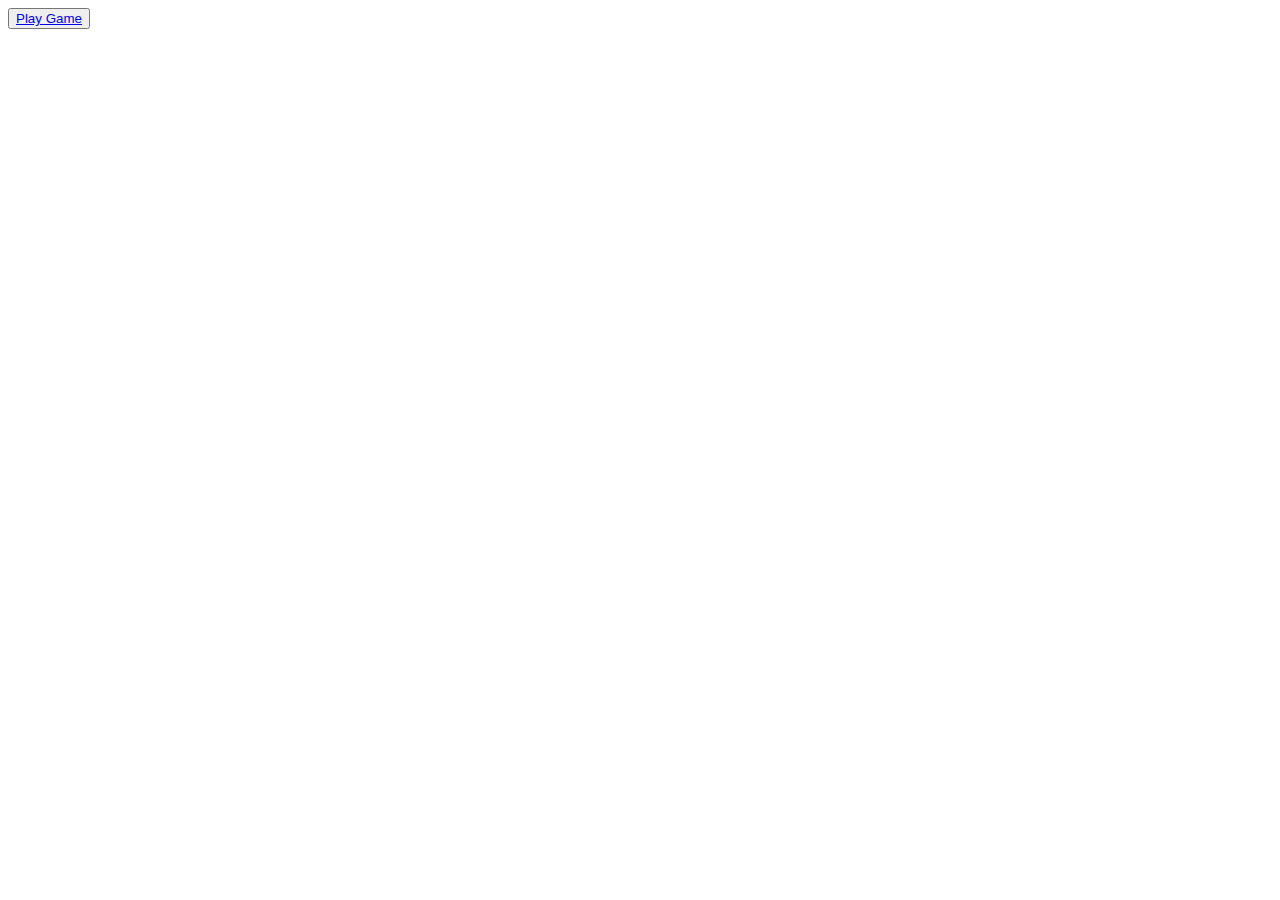
==== playgame.html @ e656f5f7 "I added a play game html page with a button and links to the playgame.css" ====
<!DOCTYPE html>
<html lang="en">
<head>
    <meta charset="UTF-8">
    <meta http-equiv="X-UA-Compatible" content="IE=edge">
    <meta name="viewport" content="width=device-width, initial-scale=1.0">
    <title>Play Game</title>
    <link href="asset/CSS/playgame.css" rel="stylesheet" type="text/css">
</head>
<body>
     <button id="playGamebutton"><a href="index.html">Play Game</a></button>
     <script> src="asset/JavaScript/interactivity.js"</script>
</body>
</html>
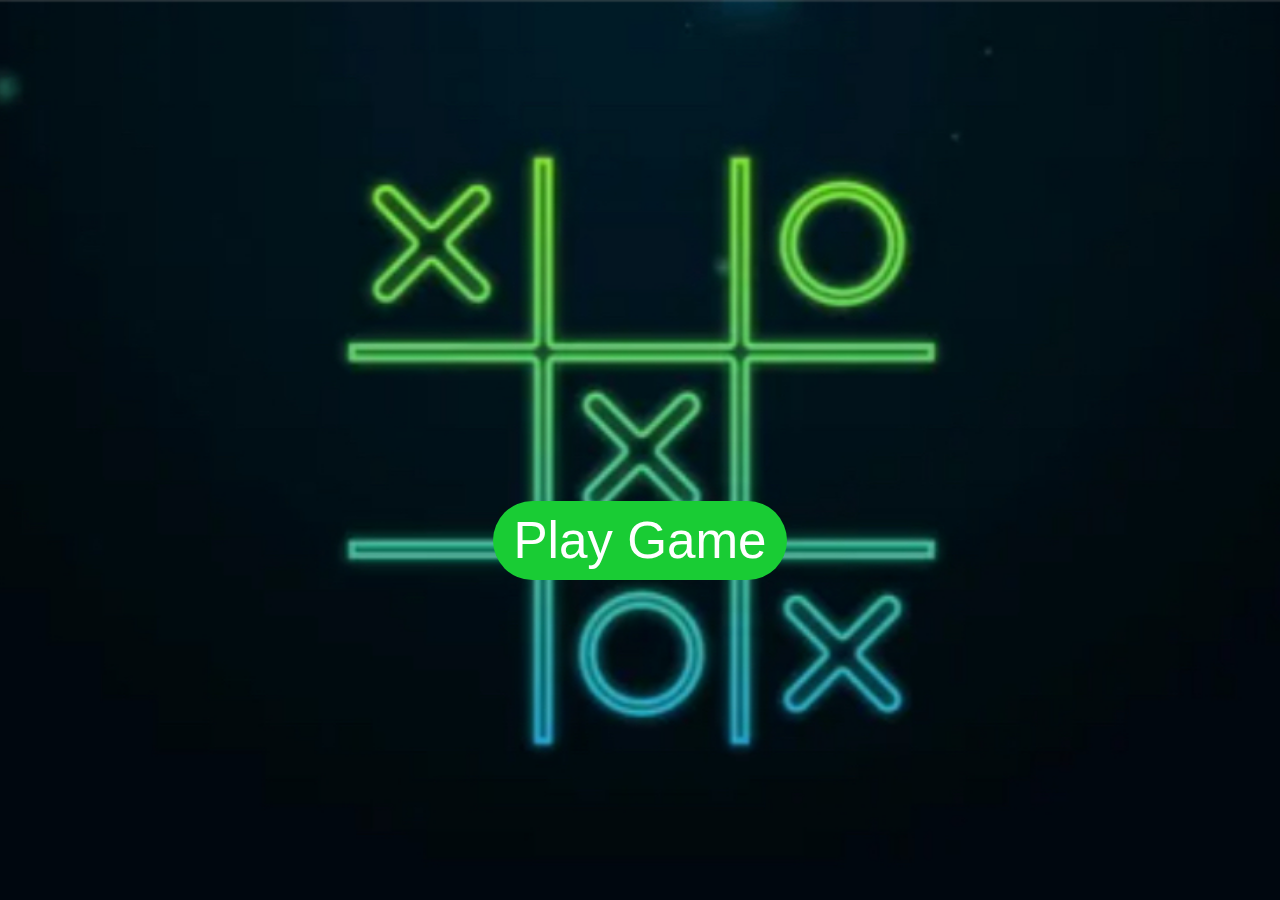
==== commit 53cc56b6: "I added my favicon links to this page" ====
--- a/playgame.html
+++ b/playgame.html
@@ -6,6 +6,10 @@
     <meta name="viewport" content="width=device-width, initial-scale=1.0">
     <title>Play Game</title>
     <link href="asset/CSS/playgame.css" rel="stylesheet" type="text/css">
+    <link rel="apple-touch-icon" sizes="180x180" href="asset/favicon_io (1)/apple-touch-icon.png">
+    <link rel="icon" type="image/png" sizes="32x32" href="asset/favicon_io (1)/favicon-32x32.png">
+    <link rel="icon" type="image/png" sizes="16x16" href="asset/favicon_io (1)/favicon-16x16.png">
+    <link rel="manifest" href="asset/favicon_io (1)/site.webmanifest">
 </head>
 <body>
      <button id="playGamebutton"><a href="index.html">Play Game</a></button>
--- a/asset/CSS/playgame.css
+++ b/asset/CSS/playgame.css
@@ -0,0 +1,50 @@
+*{
+    padding: 0;
+    margin: 0;
+    box-sizing: border-box;
+}
+
+body {
+    background-image: url("../images/play_game.jpg");
+    background-repeat: no-repeat;
+    background-size: cover; /* this ensure the image covers the entire viewport */
+    background-position: center; /* this centers the image within the viewport */
+    display: flex;
+    justify-content: center;
+    align-items: center;
+    flex-direction: column;
+    height: 100vh;
+    width:100vw;
+    margin: 0; /* Reset default body margin */
+}
+#playGamebutton {
+    padding: 10px 20px; /* Adjust padding using percentages */
+    font-size: 5vw; /* Adjust font size using viewport width units */
+    background-color: #19cc34;
+    color: white;
+    border: none;
+    border-radius: 100px;
+    text-decoration: none;
+    cursor: pointer;
+    margin-top: 20vh;
+}
+#playGamebutton:hover {
+    transform: translateY(-2px);
+}
+button a {
+    text-decoration: none;
+    color: white;
+}
+
+@media screen and  (min-width: 768px) {
+    #playGamebutton {
+      font-size: 4vw;            
+    }
+
+}
+@media screen and  (min-width: 1440px) {
+    #playGamebutton {
+      font-size: 3vw;       
+      padding:1rem;     
+    }
+}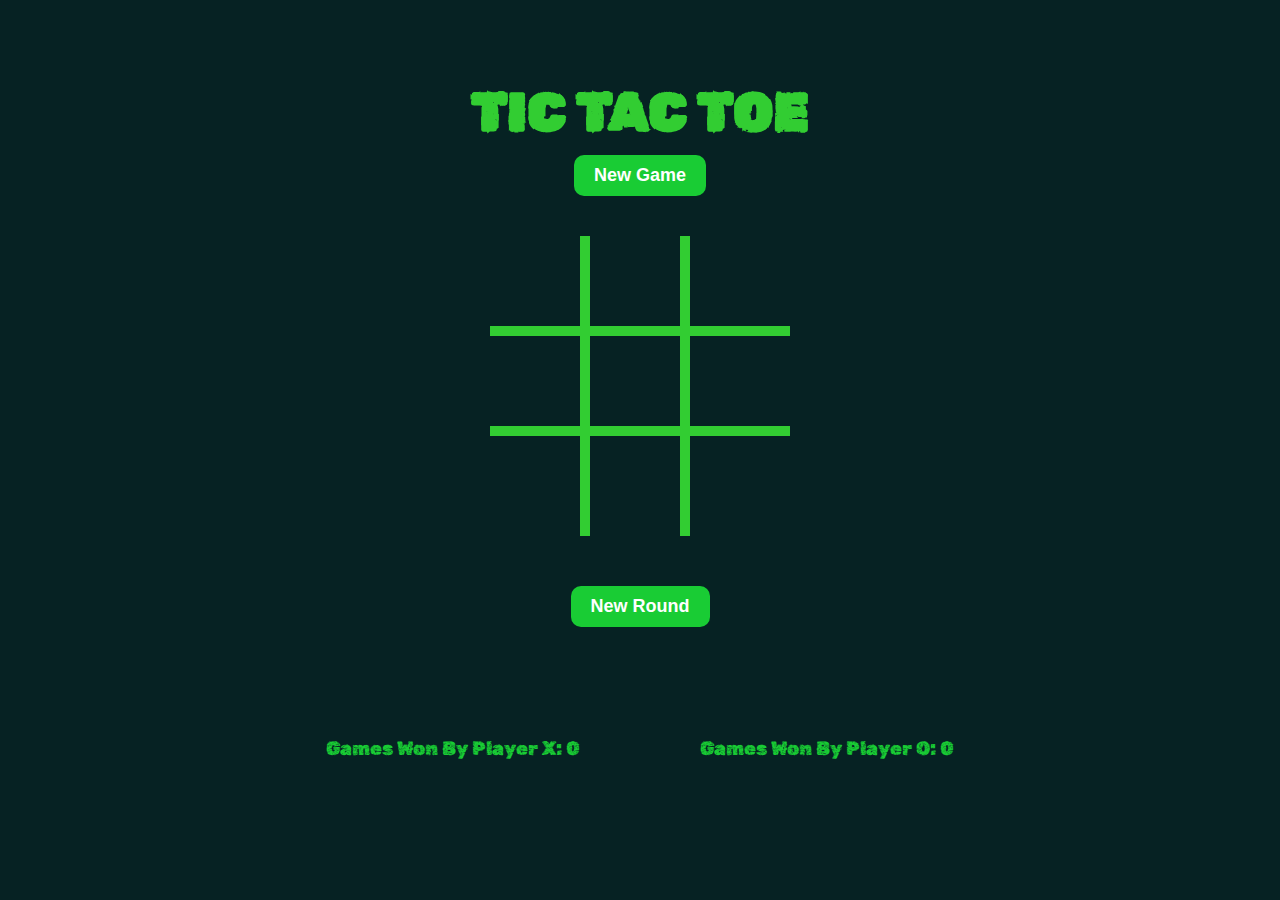
==== commit dd9aa00a: "I changed the names of the html files" ====
--- a/playgame.html
+++ b/playgame.html
@@ -2,17 +2,35 @@
 <html lang="en">
 <head>
     <meta charset="UTF-8">
-    <meta http-equiv="X-UA-Compatible" content="IE=edge">
     <meta name="viewport" content="width=device-width, initial-scale=1.0">
-    <title>Play Game</title>
-    <link href="asset/CSS/playgame.css" rel="stylesheet" type="text/css">
-    <link rel="apple-touch-icon" sizes="180x180" href="asset/favicon_io (1)/apple-touch-icon.png">
-    <link rel="icon" type="image/png" sizes="32x32" href="asset/favicon_io (1)/favicon-32x32.png">
-    <link rel="icon" type="image/png" sizes="16x16" href="asset/favicon_io (1)/favicon-16x16.png">
-    <link rel="manifest" href="asset/favicon_io (1)/site.webmanifest">
+    <title>Tic Tac Toe</title>
+    <link rel="stylesheet" href="asset/CSS/style.css" type="text/css">
+    <link rel="apple-touch-icon" sizes="180x180" href="asset/favicon_io/apple-touch-icon.png">
+    <link rel="icon" type="image/png" sizes="32x32" href="asset/favicon_io/favicon-32x32.png">
+    <link rel="icon" type="image/png" sizes="16x16" href="asset/favicon_io/favicon-16x16.png">
+    <link rel="manifest" href="asset/favicon_io/site.webmanifest">
 </head>
 <body>
-     <button id="playGamebutton"><a href="index.html">Play Game</a></button>
-     <script> src="asset/JavaScript/interactivity.js"</script>
+    <div class="container">
+        <h1 id="playerText">Tic Tac Toe</h1>
+        <button id="newgameBtn">New Game</button>  
+        <div class="gameboard">
+            <div class="box" id="0"></div>
+            <div class="box" id="1"></div>
+            <div class="box" id="2"></div>
+            <div class="box" id="3"></div>
+            <div class="box" id="4"></div>
+            <div class="box" id="5"></div>
+            <div class="box" id="6"></div>
+            <div class="box" id="7"></div>
+            <div class="box" id="8"></div>
+        </div>
+        <button id="restartBtn">New Round</button>
+        <div id="score">
+            <p>Games Won By Player X: <span id="playerXScore">0</span></p>
+            <p>Games Won By Player O: <span id="playerOScore">0</span></p>
+        </div>
+    </div>
+    <script src="asset/JavaScript/interactivity.js"></script>
 </body>
 </html>--- a/asset/CSS/style.css
+++ b/asset/CSS/style.css
@@ -0,0 +1,114 @@
+@import url('https://fonts.googleapis.com/css2?family=Rubik+Distressed&display=swap');
+
+*{
+    padding: 0;
+    margin: 0;
+    box-sizing: border-box;
+}
+
+:root {
+    --winning-blocks: #0f8120;
+}
+body {
+    background-color: #062223; /* this is to set body background color */
+    color: #0d585c;
+    font-family: Arial, sans-serif;
+    margin: 0; /* this is for removing default margin */
+    padding: 0; /* this is for removing default padding */
+    font-family: "Rubik Distressed",sans-serif;
+}
+
+.container {
+    padding: 20px;
+    min-height: 100vh; /* this baisically ensures the container fills the entire viewport height */
+    display: flex;
+    justify-content: center;
+    align-items: center;
+    flex-direction: column;
+    background-color: #062223; /* This match the body background color */
+}
+
+h1 {
+    font-size: 54px;
+    text-transform: uppercase;
+    color: limegreen;
+}
+
+.gameboard {
+    width: 300px;
+    display: flex;
+    flex-wrap: wrap;
+    margin-top: 40px;
+}
+
+.box {
+    height: 100px;
+    width: 100px;
+    display: flex;
+    align-items: center;
+    justify-content: center;
+    color: limegreen;
+    font-size: 100px;
+    border-right: 10px solid;
+    border-bottom: 10px solid;
+    font-family: "Rubik Distressed",sans-serif;
+}
+.box:nth-child(3n) {
+    border-right: none;
+}
+.box:nth-child(6) ~ .box {
+    border-bottom: none;
+} 
+
+.box:hover {
+    color:limegreen;
+    opacity: 0.75;
+} 
+
+button {
+    padding: 10px 20px;
+    border-radius: 10px;
+    background-color:#19cc34;
+    color: white;
+    font-size: 18px;
+    font-weight: 600;
+    margin-top: 10px;
+    border: none;
+}
+button:hover {
+    cursor: pointer;
+    transform: translate(-2px);
+}
+#restartBtn {
+    margin-top: 50px;
+ }
+ 
+#restartBtn {
+   margin-top: 50px;
+}
+
+#score {
+    margin-top: 50px;
+}
+
+p {
+    margin: 10px;
+    color: #19cc34;
+    font-size: larger;
+}
+@media  screen and  (min-width: 768px){
+    #score {
+        display: flex;
+        justify-content: space-between;
+    }
+    p {
+       padding: 50px;
+    }
+}
+
+
+@media  screen and  (max-width: 424px){
+     p {
+       padding: 50px;
+    }
+}
